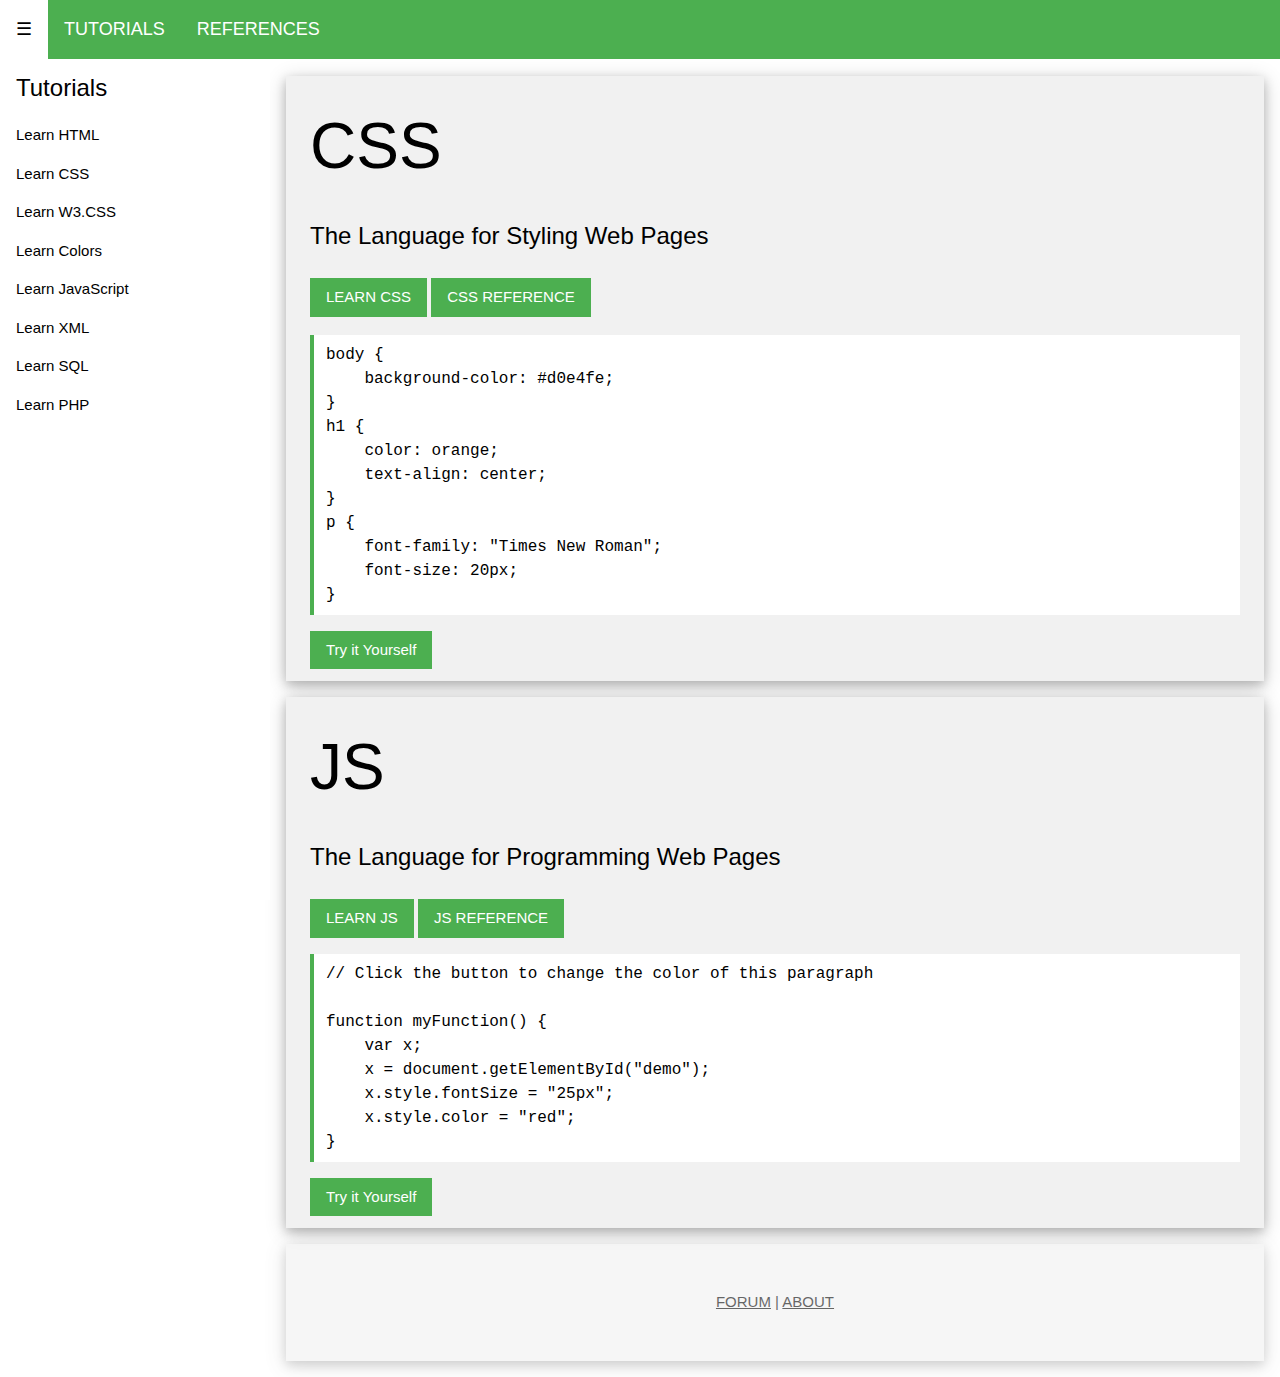
==== src/main/resources/templates/index.html @ 8b3c7c54 "initial commit" ====
<!DOCTYPE html>
<html>
<title>W3.CSS</title>
<meta name="viewport" content="width=device-width, initial-scale=1">
<link rel="stylesheet" href="https://www.w3schools.com/w3css/4/w3.css">
<style>
    .w3-theme {color:#fff !important;background-color:#4CAF50 !important}
    .w3-btn {background-color:#4CAF50;margin-bottom:4px}
    .w3-code{border-left:4px solid #4CAF50}
    .myMenu {margin-bottom:150px}
</style>
<body>

<!-- Top -->
<div class="w3-top">

    <div class="w3-bar w3-theme w3-large" style="z-index:4;">
        <a class="w3-bar-item w3-button w3-left w3-hover-white w3-large w3-theme w3-padding-16" href="javascript:void(0)" onclick="w3_open()">☰</a>
        <a class="w3-bar-item w3-button w3-left w3-hover-white w3-large w3-theme w3-padding-16 w3-hide-large" href="javascript:void(0)" onclick="w3_open1()">☰</a>
        <a class="w3-bar-item w3-button w3-hide-medium w3-hide-small w3-hover-white w3-padding-16" href="javascript:void(0)" onclick="w3_show_nav('menuTut')">TUTORIALS</a>
        <a class="w3-bar-item w3-button w3-hide-medium w3-hover-white w3-padding-16" href="javascript:void(0)" onclick="w3_show_nav('menuRef')">REFERENCES</a>

    </div>
</div>

<div class="w3-sidebar w3-light-grey w3-card-4 w3-animate-left" style="z-index:6;width: 270px; display: none;" id="mySidebar">
    <div class="w3-bar w3-dark-grey">
        <span class="w3-bar-item w3-padding-16">Content</span>
        <button onclick="w3_close()" class="w3-bar-item w3-button w3-right w3-padding-16" title="close Sidebar">×</button>
    </div>
    <div class="w3-bar-block">
        <a class="w3-bar-item w3-button w3-green" href="javascript:void(0)">Home</a>
        <a class="w3-bar-item w3-button" href="javascript:void(0)">About</a>
        <a class="w3-bar-item w3-button" href="javascript:void(0)">Contact</a>
        <div class="w3-dropdown-hover">
            <a class="w3-button" href="javascript:void(0)">Dropdown <i class="fa fa-caret-down"></i></a>
            <div class="w3-dropdown-content w3-bar-block w3-card-4">
                <a class="w3-bar-item w3-button" href="javascript:void(0)">Link 1</a>
                <a class="w3-bar-item w3-button" href="javascript:void(0)">Link 2</a>
                <a class="w3-bar-item w3-button" href="javascript:void(0)">Link 3</a>
            </div>
        </div>
        <a class="w3-bar-item w3-button" href="javascript:void(0)">Support</a>
    </div>
</div>

<!-- Sidebar -->
<div class="w3-sidebar w3-bar-block w3-collapse w3-animate-left" style="z-index:3;width:270px; height: -webkit-fill-available; overflow-y: scroll;" id="mySidebar1">
    <div class="w3-bar w3-hide-large w3-large">
        <a href="javascript:void(0)" onclick="w3_show_nav('menuTut')" class="w3-bar-item w3-button  w3-hover-white w3-padding-16" style="width:50%">Tutorials</a>
        <a href="javascript:void(0)" onclick="w3_show_nav('menuRef')" class="w3-bar-item w3-button w3-theme w3-hover-white w3-padding-16" style="width:50%">References</a>
    </div>
    <a href="javascript:void(0)" onclick="w3_close1()" class="w3-button w3-right w3-xlarge w3-hide-large" title="Close Menu">×</a>
    <div id="menuTut" class="myMenu">
        <div class="w3-container">
            <h3>Tutorials</h3>
        </div>
        <a class="w3-bar-item w3-button" href="/html/default.asp">Learn HTML</a>
        <a class="w3-bar-item w3-button" href="/css/default.asp">Learn CSS</a>
        <a class="w3-bar-item w3-button" href="/w3css/default.asp">Learn W3.CSS</a>
        <a class="w3-bar-item w3-button" href="/colors/default.asp">Learn Colors</a>
        <a class="w3-bar-item w3-button" href="/js/default.asp">Learn JavaScript</a>
        <a class="w3-bar-item w3-button" href="/xml/default.asp">Learn XML</a>
        <a class="w3-bar-item w3-button" href="/sql/default.asp">Learn SQL</a>
        <a class="w3-bar-item w3-button" href="/php/default.asp">Learn PHP</a>
    </div>
    <div id="menuRef" class="myMenu" style="display:none">
        <div class="w3-container">
            <h3>References</h3>
        </div>
        <a class="w3-bar-item w3-button" href='/tags/default.asp'>HTML Tag Reference</a>
        <a class="w3-bar-item w3-button" href='/colors/default.asp'>HTML Color Reference</a>
        <a class="w3-bar-item w3-button" href='/cssref/default.asp'>CSS Reference</a>
        <a class="w3-bar-item w3-button" href='/cssref/css_selectors.asp'>CSS Selector Reference</a>
        <a class="w3-bar-item w3-button" href='/w3css/w3css_references.asp'>W3.CSS Reference</a>
        <a class="w3-bar-item w3-button" href='/jsref/default.asp'>JavaScript Reference</a>
        <a class="w3-bar-item w3-button" href='/php/php_ref_array.asp'>PHP Reference</a>
        <a class="w3-bar-item w3-button" href='/sql/sql_quickref.asp'>SQL Reference</a>
    </div>
</div>

<!-- Overlay effect when opening sidebar on small screens -->
<div class="w3-overlay " onclick="w3_close()" style="cursor:pointer" title="close side menu" id="myOverlay"></div>

<!-- Main content: shift it to the right by 270 pixels when the sidebar is visible -->
<div class="w3-main w3-container" style="margin-left:270px;margin-top:60px;">

    <div class="w3-panel w3-padding-large w3-card-4 w3-light-grey">
        <h1 class="w3-jumbo">CSS</h1>
        <p class="w3-xlarge">The Language for Styling Web Pages</p>
        <a class="w3-button w3-theme w3-hover-white" href="/css/default.asp">LEARN CSS</a>
        <a class="w3-button w3-theme w3-hover-white" href="/cssref/default.asp">CSS REFERENCE</a>
        <p class="w3-large">
        <p><div class="w3-code cssHigh notranslate">
        body {<br>
            background-color: #d0e4fe;<br>}<br>h1 {<br>
            color: orange;<br>
            text-align: center;<br>}<br>p {<br>
            font-family: "Times New Roman";<br>
            font-size: 20px;<br>}
    </div>
        <a class="w3-button w3-theme w3-hover-white" href="/css/tryit.asp?filename=trycss_default" target="_blank">Try it Yourself</a>
    </div>

    <div class="w3-panel w3-padding-large w3-card-4 w3-light-grey">
        <h1 class="w3-jumbo">JS</h1>
        <p class="w3-xlarge">The Language for Programming Web Pages</p>
        <a href="/js/default.asp" class="w3-button w3-theme w3-hover-white">LEARN JS</a>
        <a href="/jsref/default.asp" class="w3-button w3-theme w3-hover-white">JS REFERENCE</a>

        <p><div class="w3-code jsHigh notranslate">
        // Click the button to change the color of this paragraph<br><br>function myFunction() {<br>
            var x;<br>
            x = document.getElementById("demo");<br>
            x.style.fontSize = "25px"; <br>
            x.style.color = "red"; <br>}
    </div>
        <a class="w3-button w3-theme w3-hover-white" href="/js/tryit.asp?filename=tryjs_default" target="_blank">Try it Yourself</a>
    </div>


    <footer class="w3-panel w3-padding-32 w3-card-4 w3-light-grey w3-center w3-opacity">
        <p><nav>
        <a href="/forum/default.asp" target="_blank">FORUM</a> |
        <a href="/about/default.asp" target="_top">ABOUT</a>
    </nav></p>
    </footer>

    <!-- END MAIN -->
</div>

<script>
    // Script to open and close the sidebar
    function w3_open() {
      document.getElementById("mySidebar").style.display = "block";
      document.getElementById("myOverlay").style.display = "block";
    }

    function w3_close() {
      document.getElementById("mySidebar").style.display = "none";
      document.getElementById("myOverlay").style.display = "none";
    }


    function w3_open1() {
      document.getElementById("mySidebar1").style.display = "block";
      document.getElementById("myOverlay").style.display = "block";
    }

    function w3_close1() {
      document.getElementById("mySidebar1").style.display = "none";
      document.getElementById("myOverlay").style.display = "none";
    }






    function w3_show_nav(name) {
      document.getElementById("menuTut").style.display = "none";
      document.getElementById("menuRef").style.display = "none";
      document.getElementById(name).style.display = "block";
      w3-open();
    }
</script>

<script src="https://www.w3schools.com/lib/w3codecolor.js"></script>

<script>
    w3CodeColor();
</script>

</body>
</html>
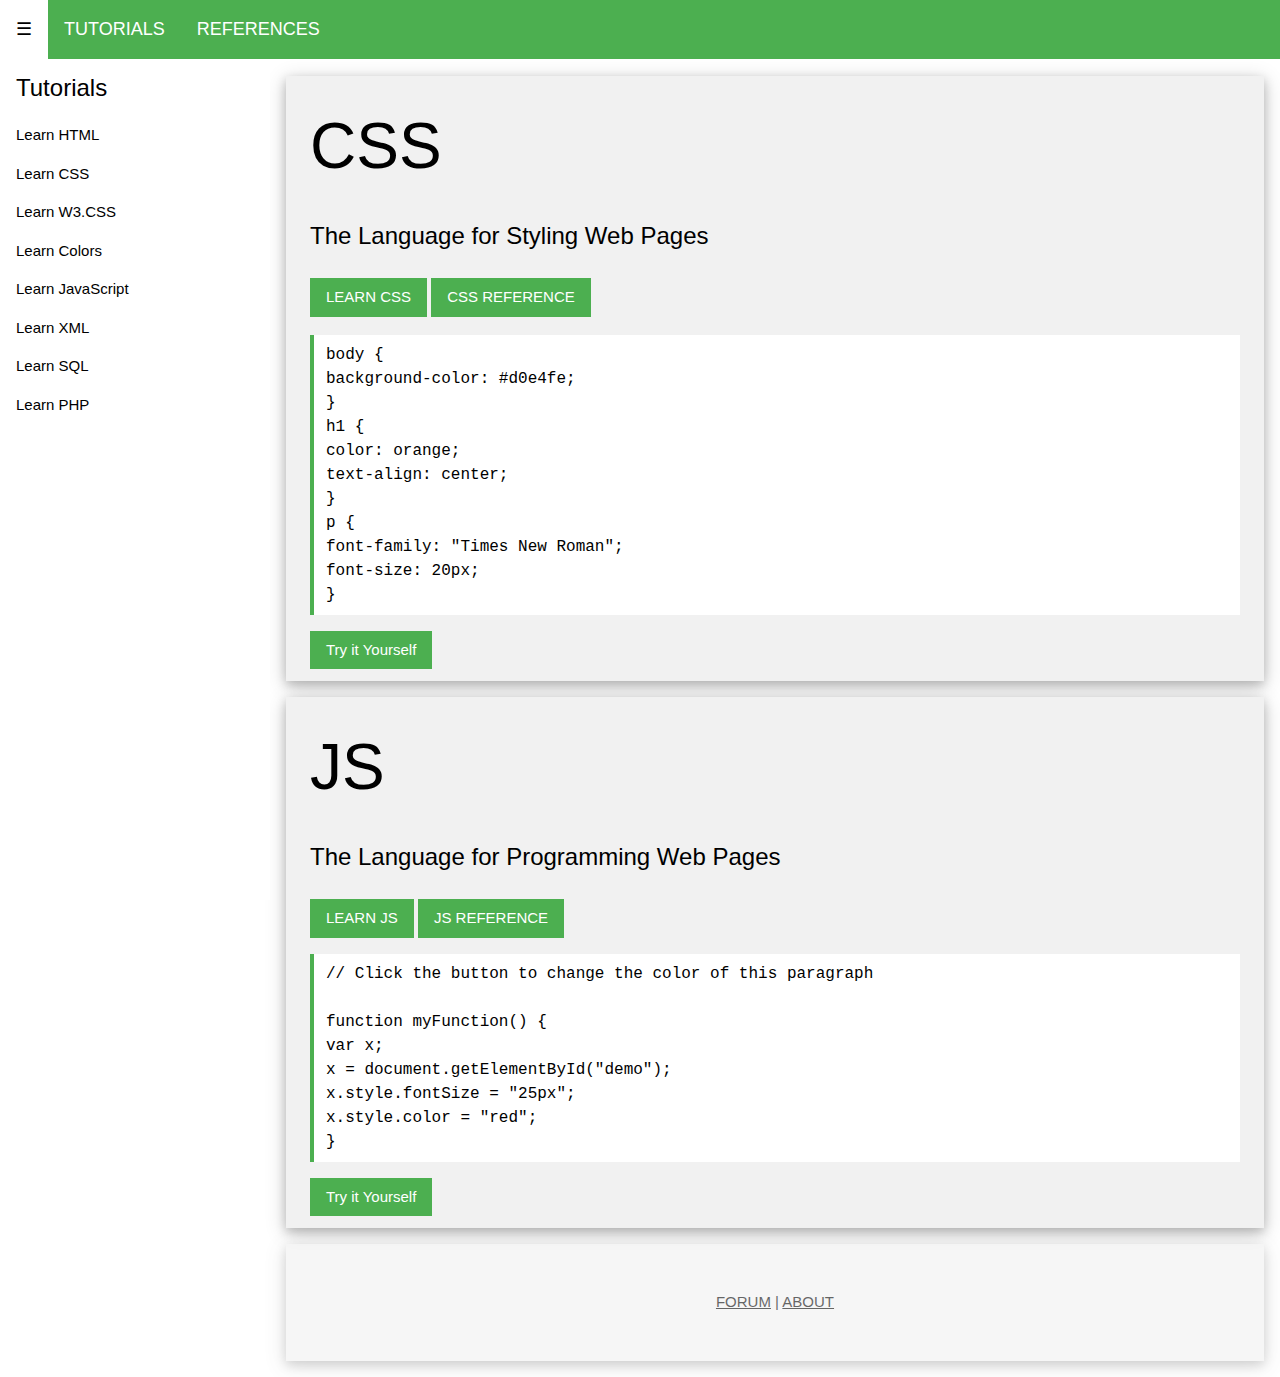
==== commit e026935d: "fix ui issues, initial stable ui" ====
--- a/src/main/resources/templates/index.html
+++ b/src/main/resources/templates/index.html
@@ -1,6 +1,8 @@
 <!DOCTYPE html>
-<html>
+<html xmlns:th="http://www.thymeleaf.org">
 <title>W3.CSS</title>
+<meta name="viewport" content="width=device-width, initial-scale=1">
+<script type = "text/javascript" th:src = "@{/js/action.js}"></script>
 <meta name="viewport" content="width=device-width, initial-scale=1">
 <link rel="stylesheet" href="https://www.w3schools.com/w3css/4/w3.css">
 <style>
@@ -93,11 +95,11 @@
         <p class="w3-large">
         <p><div class="w3-code cssHigh notranslate">
         body {<br>
-            background-color: #d0e4fe;<br>}<br>h1 {<br>
-            color: orange;<br>
-            text-align: center;<br>}<br>p {<br>
-            font-family: "Times New Roman";<br>
-            font-size: 20px;<br>}
+        background-color: #d0e4fe;<br>}<br>h1 {<br>
+        color: orange;<br>
+        text-align: center;<br>}<br>p {<br>
+        font-family: "Times New Roman";<br>
+        font-size: 20px;<br>}
     </div>
         <a class="w3-button w3-theme w3-hover-white" href="/css/tryit.asp?filename=trycss_default" target="_blank">Try it Yourself</a>
     </div>
@@ -110,10 +112,10 @@
 
         <p><div class="w3-code jsHigh notranslate">
         // Click the button to change the color of this paragraph<br><br>function myFunction() {<br>
-            var x;<br>
-            x = document.getElementById("demo");<br>
-            x.style.fontSize = "25px"; <br>
-            x.style.color = "red"; <br>}
+        var x;<br>
+        x = document.getElementById("demo");<br>
+        x.style.fontSize = "25px"; <br>
+        x.style.color = "red"; <br>}
     </div>
         <a class="w3-button w3-theme w3-hover-white" href="/js/tryit.asp?filename=tryjs_default" target="_blank">Try it Yourself</a>
     </div>
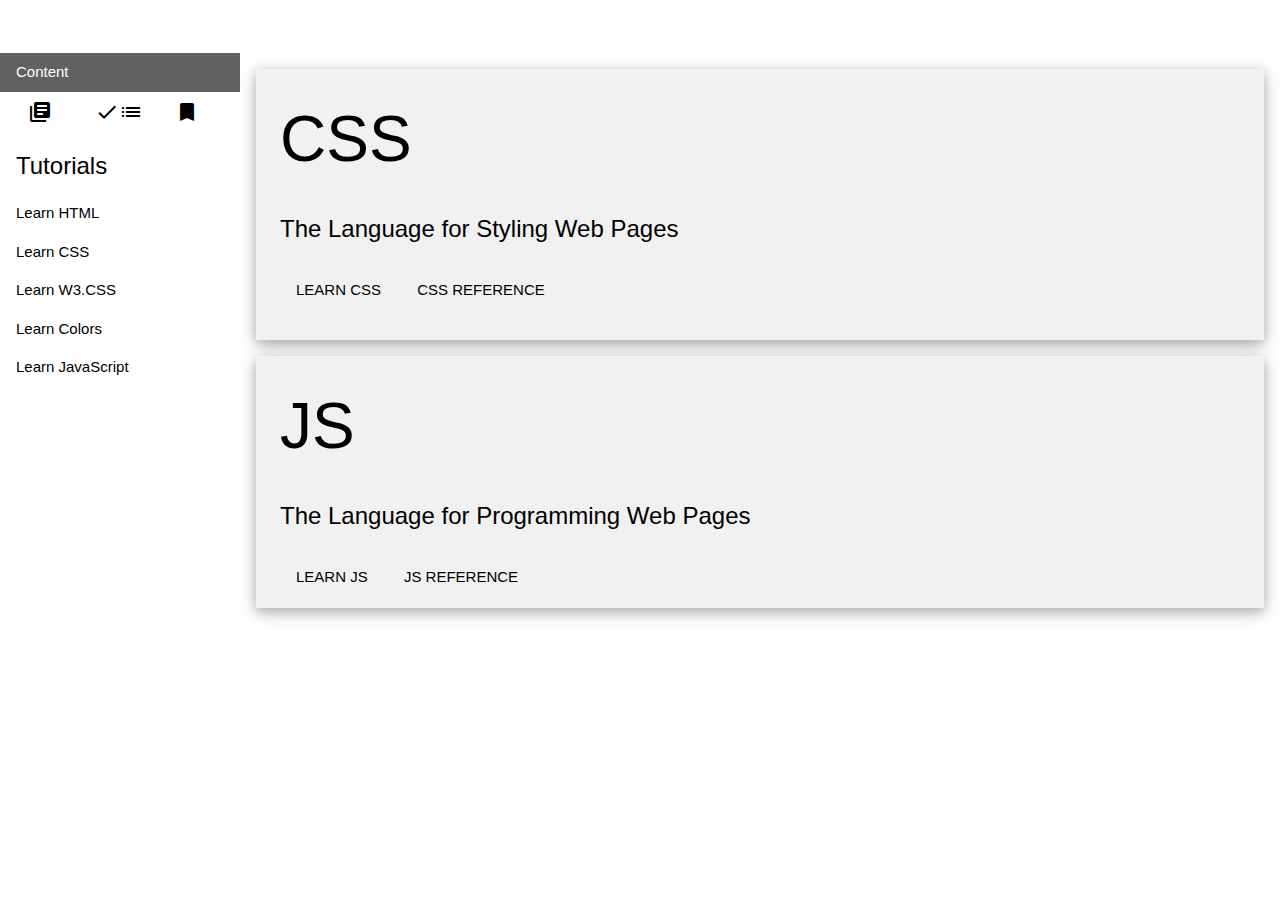
==== commit 98635d0e: "renamed main to index, few ui changes" ====
--- a/src/main/resources/templates/index.html
+++ b/src/main/resources/templates/index.html
@@ -3,175 +3,107 @@
 <title>W3.CSS</title>
 <meta name="viewport" content="width=device-width, initial-scale=1">
 <script type = "text/javascript" th:src = "@{/js/action.js}"></script>
-<meta name="viewport" content="width=device-width, initial-scale=1">
+<link rel = "stylesheet" th:href = "@{/css/default.css}">
 <link rel="stylesheet" href="https://www.w3schools.com/w3css/4/w3.css">
-<style>
-    .w3-theme {color:#fff !important;background-color:#4CAF50 !important}
-    .w3-btn {background-color:#4CAF50;margin-bottom:4px}
-    .w3-code{border-left:4px solid #4CAF50}
-    .myMenu {margin-bottom:150px}
-</style>
+<link rel="stylesheet" href="https://fonts.googleapis.com/icon?family=Material+Icons">
+
 <body>
 
-<!-- Top -->
-<div class="w3-top">
+<!-- Top header-->
+<div th:replace="fragments/header-sidebar :: header"> </div>
 
-    <div class="w3-bar w3-theme w3-large" style="z-index:4;">
-        <a class="w3-bar-item w3-button w3-left w3-hover-white w3-large w3-theme w3-padding-16" href="javascript:void(0)" onclick="w3_open()">☰</a>
-        <a class="w3-bar-item w3-button w3-left w3-hover-white w3-large w3-theme w3-padding-16 w3-hide-large" href="javascript:void(0)" onclick="w3_open1()">☰</a>
-        <a class="w3-bar-item w3-button w3-hide-medium w3-hide-small w3-hover-white w3-padding-16" href="javascript:void(0)" onclick="w3_show_nav('menuTut')">TUTORIALS</a>
-        <a class="w3-bar-item w3-button w3-hide-medium w3-hover-white w3-padding-16" href="javascript:void(0)" onclick="w3_show_nav('menuRef')">REFERENCES</a>
-
-    </div>
-</div>
-
-<div class="w3-sidebar w3-light-grey w3-card-4 w3-animate-left" style="z-index:6;width: 270px; display: none;" id="mySidebar">
-    <div class="w3-bar w3-dark-grey">
-        <span class="w3-bar-item w3-padding-16">Content</span>
-        <button onclick="w3_close()" class="w3-bar-item w3-button w3-right w3-padding-16" title="close Sidebar">×</button>
-    </div>
-    <div class="w3-bar-block">
-        <a class="w3-bar-item w3-button w3-green" href="javascript:void(0)">Home</a>
-        <a class="w3-bar-item w3-button" href="javascript:void(0)">About</a>
-        <a class="w3-bar-item w3-button" href="javascript:void(0)">Contact</a>
-        <div class="w3-dropdown-hover">
-            <a class="w3-button" href="javascript:void(0)">Dropdown <i class="fa fa-caret-down"></i></a>
-            <div class="w3-dropdown-content w3-bar-block w3-card-4">
-                <a class="w3-bar-item w3-button" href="javascript:void(0)">Link 1</a>
-                <a class="w3-bar-item w3-button" href="javascript:void(0)">Link 2</a>
-                <a class="w3-bar-item w3-button" href="javascript:void(0)">Link 3</a>
-            </div>
-        </div>
-        <a class="w3-bar-item w3-button" href="javascript:void(0)">Support</a>
-    </div>
-</div>
 
 <!-- Sidebar -->
-<div class="w3-sidebar w3-bar-block w3-collapse w3-animate-left" style="z-index:3;width:270px; height: -webkit-fill-available; overflow-y: scroll;" id="mySidebar1">
-    <div class="w3-bar w3-hide-large w3-large">
-        <a href="javascript:void(0)" onclick="w3_show_nav('menuTut')" class="w3-bar-item w3-button  w3-hover-white w3-padding-16" style="width:50%">Tutorials</a>
-        <a href="javascript:void(0)" onclick="w3_show_nav('menuRef')" class="w3-bar-item w3-button w3-theme w3-hover-white w3-padding-16" style="width:50%">References</a>
+<div th:replace="fragments/header-sidebar :: sidebar"> </div>
+<!-- Overlay effect when opening sidebar on small screens -->
+<div class="w3-overlay " onclick="w3_close()" style="cursor:pointer" title="close side menu" id="main-overlay"></div>
+
+
+
+
+<div class="w3-sidebar w3-collapse w3-animate-left" style="z-index:3;width:240px; height: -webkit-fill-available; overflow-y: auto;" id="content-sidebar">
+    <div class="w3-bar w3-dark-grey">
+         <span class="w3-bar-item">Content</span>
     </div>
-    <a href="javascript:void(0)" onclick="w3_close1()" class="w3-button w3-right w3-xlarge w3-hide-large" title="Close Menu">×</a>
-    <div id="menuTut" class="myMenu">
-        <div class="w3-container">
-            <h3>Tutorials</h3>
+    <div class="w3-bar">
+        <a href="javascript:void(0)" onclick="w3_show_nav('menuTut')" class="w3-bar-item w3-button w3-theme w3-hover-white" style="width:33%"><i class="material-icons">library_books </i></a>
+        <a href="javascript:void(0)" onclick="w3_show_nav('menuRef')" class="w3-bar-item w3-button w3-theme w3-hover-white" style="width:33%"><i class="material-icons">checklist</i></a>
+        <a href="javascript:void(0)" onclick="w3_show_nav('menuFx')" class="w3-bar-item w3-button w3-theme w3-hover-white" style="width:34%"><span class="material-icons">bookmarks</span></a>
+    </div>
+
+    <div class="w3-sidebar w3-bar-block" style="height: -webkit-fill-available; overflow-y: auto; width: inherit;">
+        <div id="menuTut" class="myMenu w3-bar-block" >
+            <div class="w3-container"><i class="fa-thin fa-folders"></i>
+                <h3>Tutorials</h3>
+            </div>
+            <a class="w3-bar-item w3-button" href="/html/default.asp">Learn HTML</a>
+            <a class="w3-bar-item w3-button" href="/css/default.asp">Learn CSS</a>
+            <a class="w3-bar-item w3-button" href="/w3css/default.asp">Learn W3.CSS</a>
+            <a class="w3-bar-item w3-button" href="/colors/default.asp">Learn Colors</a>
+            <a class="w3-bar-item w3-button" href="/js/default.asp">Learn JavaScript</a>
         </div>
-        <a class="w3-bar-item w3-button" href="/html/default.asp">Learn HTML</a>
-        <a class="w3-bar-item w3-button" href="/css/default.asp">Learn CSS</a>
-        <a class="w3-bar-item w3-button" href="/w3css/default.asp">Learn W3.CSS</a>
-        <a class="w3-bar-item w3-button" href="/colors/default.asp">Learn Colors</a>
-        <a class="w3-bar-item w3-button" href="/js/default.asp">Learn JavaScript</a>
-        <a class="w3-bar-item w3-button" href="/xml/default.asp">Learn XML</a>
-        <a class="w3-bar-item w3-button" href="/sql/default.asp">Learn SQL</a>
-        <a class="w3-bar-item w3-button" href="/php/default.asp">Learn PHP</a>
-    </div>
-    <div id="menuRef" class="myMenu" style="display:none">
-        <div class="w3-container">
-            <h3>References</h3>
+        <div id="menuRef" class="myMenu w3-bar-block" style="display:none">
+            <div class="w3-container">
+                <h3>References</h3>
+            </div>
+            <a class="w3-bar-item w3-button" href='/tags/default.asp'>HTML Tag Reference</a>
+            <a class="w3-bar-item w3-button" href='/colors/default.asp'>HTML Color Reference</a>
+            <a class="w3-bar-item w3-button" href='/cssref/default.asp'>CSS Reference</a>
+            <a class="w3-bar-item w3-button" href='/cssref/css_selectors.asp'>CSS Selector Reference</a>
+            <a class="w3-bar-item w3-button" href='/tags/default.asp'>HTML Tag Reference</a>
+            <a class="w3-bar-item w3-button" href='/colors/default.asp'>HTML Color Reference</a>
+            <a class="w3-bar-item w3-button" href='/cssref/default.asp'>CSS Reference</a>
+            <a class="w3-bar-item w3-button" href='/cssref/css_selectors.asp'>CSS Selector Reference</a>
+            <a class="w3-bar-item w3-button" href='/tags/default.asp'>HTML Tag Reference</a>
+            <a class="w3-bar-item w3-button" href='/colors/default.asp'>HTML Color Reference</a>
+            <a class="w3-bar-item w3-button" href='/cssref/default.asp'>CSS Reference</a>
+            <a class="w3-bar-item w3-button" href='/cssref/css_selectors.asp'>CSS Selector Reference</a>
         </div>
-        <a class="w3-bar-item w3-button" href='/tags/default.asp'>HTML Tag Reference</a>
-        <a class="w3-bar-item w3-button" href='/colors/default.asp'>HTML Color Reference</a>
-        <a class="w3-bar-item w3-button" href='/cssref/default.asp'>CSS Reference</a>
-        <a class="w3-bar-item w3-button" href='/cssref/css_selectors.asp'>CSS Selector Reference</a>
-        <a class="w3-bar-item w3-button" href='/w3css/w3css_references.asp'>W3.CSS Reference</a>
-        <a class="w3-bar-item w3-button" href='/jsref/default.asp'>JavaScript Reference</a>
-        <a class="w3-bar-item w3-button" href='/php/php_ref_array.asp'>PHP Reference</a>
-        <a class="w3-bar-item w3-button" href='/sql/sql_quickref.asp'>SQL Reference</a>
+        <div id="menuFx" class="myMenu w3-bar-block" style="display:none">
+            <div class="w3-container">
+                <h3>Bookmarks</h3>
+            </div>
+            <a class="w3-bar-item w3-button" href='/tags/default.asp'>HTML Tag Reference</a>
+            <a class="w3-bar-item w3-button" href='/colors/default.asp'>HTML Color Reference</a>
+            <a class="w3-bar-item w3-button" href='/cssref/default.asp'>CSS Reference</a>
+        </div>
     </div>
 </div>
 
 <!-- Overlay effect when opening sidebar on small screens -->
-<div class="w3-overlay " onclick="w3_close()" style="cursor:pointer" title="close side menu" id="myOverlay"></div>
+<div class="w3-overlay " onclick="w3_close1()" style="cursor:pointer" title="close side menu" id="content-overlay"></div>
 
-<!-- Main content: shift it to the right by 270 pixels when the sidebar is visible -->
-<div class="w3-main w3-container" style="margin-left:270px;margin-top:60px;">
+<div class="" style="display: inline; position:fixed; opacity: 0.6; margin-top: 12px;" >
+    <a class="w3-button w3-left w3-xlarge w3-hide-large w3-circle w3-theme-action" style="background-color: lemonchiffon; " href="javascript:void(0)" onclick="w3_open1()" title="Close Menu">&#8667;</a>
+</div>
 
+
+<!-- Main content -->
+<div class="w3-main w3-container" style="margin-left:240px;margin-top:53px;">
     <div class="w3-panel w3-padding-large w3-card-4 w3-light-grey">
         <h1 class="w3-jumbo">CSS</h1>
         <p class="w3-xlarge">The Language for Styling Web Pages</p>
         <a class="w3-button w3-theme w3-hover-white" href="/css/default.asp">LEARN CSS</a>
         <a class="w3-button w3-theme w3-hover-white" href="/cssref/default.asp">CSS REFERENCE</a>
         <p class="w3-large">
-        <p><div class="w3-code cssHigh notranslate">
-        body {<br>
-        background-color: #d0e4fe;<br>}<br>h1 {<br>
-        color: orange;<br>
-        text-align: center;<br>}<br>p {<br>
-        font-family: "Times New Roman";<br>
-        font-size: 20px;<br>}
     </div>
-        <a class="w3-button w3-theme w3-hover-white" href="/css/tryit.asp?filename=trycss_default" target="_blank">Try it Yourself</a>
-    </div>
-
     <div class="w3-panel w3-padding-large w3-card-4 w3-light-grey">
         <h1 class="w3-jumbo">JS</h1>
         <p class="w3-xlarge">The Language for Programming Web Pages</p>
         <a href="/js/default.asp" class="w3-button w3-theme w3-hover-white">LEARN JS</a>
         <a href="/jsref/default.asp" class="w3-button w3-theme w3-hover-white">JS REFERENCE</a>
-
-        <p><div class="w3-code jsHigh notranslate">
-        // Click the button to change the color of this paragraph<br><br>function myFunction() {<br>
-        var x;<br>
-        x = document.getElementById("demo");<br>
-        x.style.fontSize = "25px"; <br>
-        x.style.color = "red"; <br>}
-    </div>
-        <a class="w3-button w3-theme w3-hover-white" href="/js/tryit.asp?filename=tryjs_default" target="_blank">Try it Yourself</a>
     </div>
 
 
-    <footer class="w3-panel w3-padding-32 w3-card-4 w3-light-grey w3-center w3-opacity">
-        <p><nav>
-        <a href="/forum/default.asp" target="_blank">FORUM</a> |
-        <a href="/about/default.asp" target="_top">ABOUT</a>
-    </nav></p>
-    </footer>
-
+    <!-- footer -->
+    <div th:replace="fragments/footer :: footer"> </div>
     <!-- END MAIN -->
 </div>
 
-<script>
-    // Script to open and close the sidebar
-    function w3_open() {
-      document.getElementById("mySidebar").style.display = "block";
-      document.getElementById("myOverlay").style.display = "block";
-    }
-
-    function w3_close() {
-      document.getElementById("mySidebar").style.display = "none";
-      document.getElementById("myOverlay").style.display = "none";
-    }
 
 
-    function w3_open1() {
-      document.getElementById("mySidebar1").style.display = "block";
-      document.getElementById("myOverlay").style.display = "block";
-    }
-
-    function w3_close1() {
-      document.getElementById("mySidebar1").style.display = "none";
-      document.getElementById("myOverlay").style.display = "none";
-    }
-
-
-
-
-
-
-    function w3_show_nav(name) {
-      document.getElementById("menuTut").style.display = "none";
-      document.getElementById("menuRef").style.display = "none";
-      document.getElementById(name).style.display = "block";
-      w3-open();
-    }
-</script>
-
 <script src="https://www.w3schools.com/lib/w3codecolor.js"></script>
-
-<script>
-    w3CodeColor();
-</script>
+<script>    w3CodeColor(); </script>
 
 </body>
 </html>
